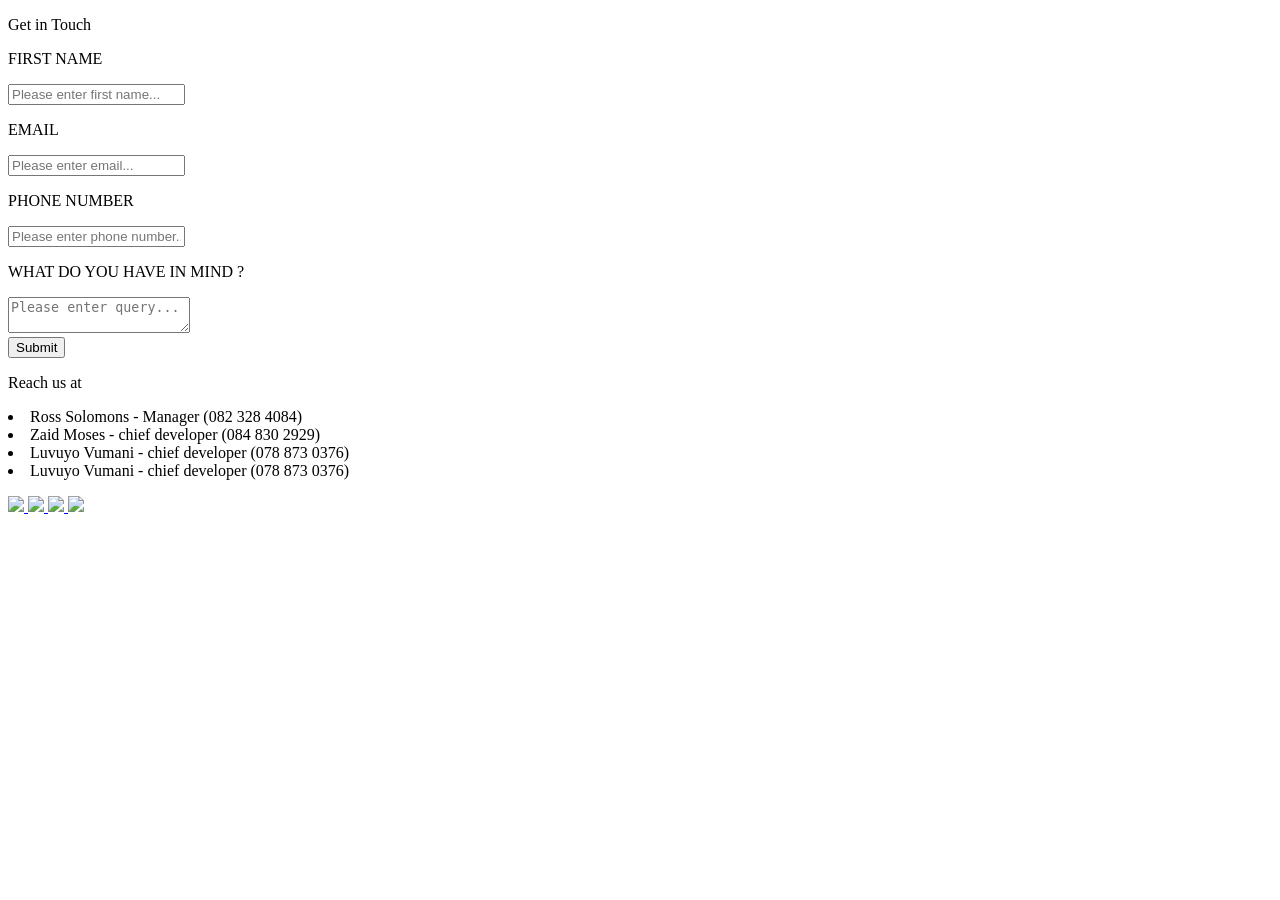
==== CTU_BUDDY/src/contact.html @ b91f7948 "contact.html" ====
<!DOCTYPE html>
<html lang="en">
<head>
    <meta charset="UTF-8">
    <meta name="viewport" content="width=device-width, initial-scale=1.0">
    <title>Contact Us</title>
    <link rel="stylesheet" href="contact.css">
    <script>
        function clearInputs() {
            document.getElementById("fullName").value = "";
            document.getElementById("email").value = "";
            document.getElementById("message").value = "";
        }
    </script>
</head>
<body>
    <div class="contact_us_6">
        <div class="responsive-container-block container">
          <form class="form-box">
            <div class="container-block form-wrapper">
              <div class="mob-text">
                <p class="text-blk contactus-head">
                  Get in Touch
                </p>
                <p class="text-blk contactus-subhead">
                  
                </p>
              </div>
              <div class="responsive-container-block" id="i2cbk">
                <div class="responsive-cell-block wk-tab-12 wk-mobile-12 wk-desk-12 wk-ipadp-12" id="i10mt-3">
                  <p class="text-blk input-title">
                    FIRST NAME
                  </p>
                  <input class="input" id="ijowk-3" name="FirstName" placeholder="Please enter first name...">
                </div>
                <div class="responsive-cell-block wk-tab-12 wk-mobile-12 wk-desk-12 wk-ipadp-12" id="ip1yp">
                  <p class="text-blk input-title">
                    EMAIL
                  </p>
                  <input class="input" id="ipmgh-3" name="Email" placeholder="Please enter email...">
                </div>
                <div class="responsive-cell-block wk-tab-12 wk-mobile-12 wk-desk-12 wk-ipadp-12" id="ih9wi">
                  <p class="text-blk input-title">
                    PHONE NUMBER
                  </p>
                  <input class="input" id="imgis-3" name="PhoneNumber" placeholder="Please enter phone number...">
                </div>
                <div class="responsive-cell-block wk-tab-12 wk-mobile-12 wk-desk-12 wk-ipadp-12" id="i634i-3">
                  <p class="text-blk input-title">
                    WHAT DO YOU HAVE IN MIND ?
                  </p>
                  <textarea class="textinput" id="i5vyy-3" placeholder="Please enter query..."></textarea>
                </div>
              </div>
              <button class="submit-btn" id="w-c-s-bgc_p-1-dm-id-2">
                Submit
              </button>
            </div>
          </form>
          <div class="responsive-cell-block wk-desk-7 wk-ipadp-12 wk-tab-12 wk-mobile-12" id="i772w">
            <div class="map-part">
              <p class="text-blk map-contactus-head" id="w-c-s-fc_p-1-dm-id">
                Reach us at
              </p>
              <p class="text-blk map-contactus-subhead">
                <ul> </ul>
                 <li>Ross Solomons - Manager (082 328 4084)</li> 
                  <li>Zaid Moses - chief developer (084 830 2929)</li>
                  <li>Luvuyo Vumani - chief developer (078 873 0376)</li>
                  <li>Luvuyo Vumani - chief developer (078 873 0376)</li> 
              </p>
              <div class="social-media-links mob">
                <a class="social-icon-link" href="#" id="ix94i-2-2">
                  <img class="link-img image-block" src="https://workik-widget-assets.s3.amazonaws.com/Footer1-83/v1/images/Icon-twitter.png">
                </a>
                <a class="social-icon-link" href="#" id="itixd">
                  <img class="link-img image-block" src="https://workik-widget-assets.s3.amazonaws.com/Footer1-83/v1/images/Icon-facebook.png">
                </a>
                <a class="social-icon-link" href="#" id="izxvt">
                  <img class="link-img image-block" src="https://workik-widget-assets.s3.amazonaws.com/Footer1-83/v1/images/Icon-google.png">
                </a>
                <a class="social-icon-link" href="#" id="izldf-2-2">
                  <img class="link-img image-block" src="https://workik-widget-assets.s3.amazonaws.com/Footer1-83/v1/images/Icon-instagram.png">
                </a>
              </div>
              <div class="map-box container-block">
              </div>
            </div>
          </div>
        </div>
      </div>
</body>
</html>
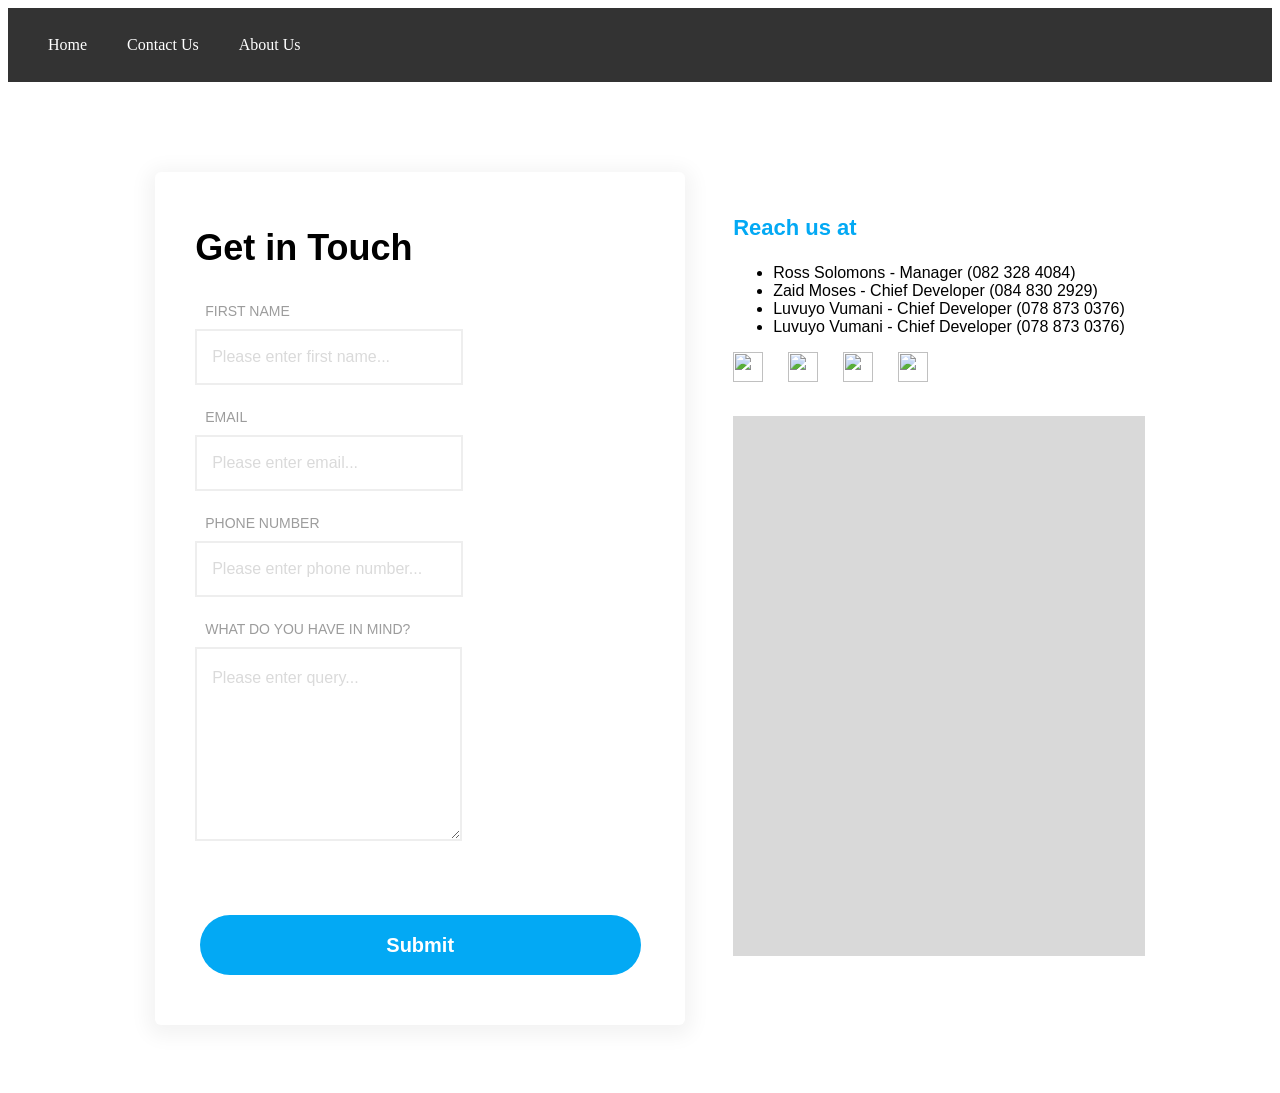
==== commit 3847ce6b: "Added nav to contact" ====
--- a/CTU_BUDDY/src/contact.html
+++ b/CTU_BUDDY/src/contact.html
@@ -7,13 +7,50 @@
     <link rel="stylesheet" href="contact.css">
     <script>
         function clearInputs() {
-            document.getElementById("fullName").value = "";
-            document.getElementById("email").value = "";
-            document.getElementById("message").value = "";
+            document.getElementById("ijowk-3").value = "";
+            document.getElementById("ipmgh-3").value = "";
+            document.getElementById("imgis-3").value = "";
+            document.getElementById("i5vyy-3").value = "";
         }
     </script>
+    <style>
+        /* Basic styles for the navigation bar */
+        .navbar {
+            overflow: hidden;
+            background-color: #333;
+            padding: 14px 20px;
+        }
+
+        .navbar a {
+            float: left;
+            display: block;
+            color: white;
+            text-align: center;
+            padding: 14px 20px;
+            text-decoration: none;
+        }
+
+        .navbar a:hover {
+            background-color: #ddd;
+            color: black;
+        }
+
+        /* Clearfix after navbar links */
+        .navbar::after {
+            content: "";
+            clear: both;
+            display: table;
+        }
+    </style>
 </head>
 <body>
+    <!-- Navigation Bar -->
+    <div class="navbar">
+        <a href="home.html">Home</a>
+        <a href="contact.html">Contact Us</a>
+        <a href="about.html">About Us</a> <!-- Example link to an about page -->
+    </div>
+
     <div class="contact_us_6">
         <div class="responsive-container-block container">
           <form class="form-box">
@@ -23,7 +60,7 @@
                   Get in Touch
                 </p>
                 <p class="text-blk contactus-subhead">
-                  
+                  <!-- Additional text or subheading can be added here -->
                 </p>
               </div>
               <div class="responsive-container-block" id="i2cbk">
@@ -47,12 +84,12 @@
                 </div>
                 <div class="responsive-cell-block wk-tab-12 wk-mobile-12 wk-desk-12 wk-ipadp-12" id="i634i-3">
                   <p class="text-blk input-title">
-                    WHAT DO YOU HAVE IN MIND ?
+                    WHAT DO YOU HAVE IN MIND?
                   </p>
                   <textarea class="textinput" id="i5vyy-3" placeholder="Please enter query..."></textarea>
                 </div>
               </div>
-              <button class="submit-btn" id="w-c-s-bgc_p-1-dm-id-2">
+              <button class="submit-btn" type="button" onclick="clearInputs()" id="w-c-s-bgc_p-1-dm-id-2">
                 Submit
               </button>
             </div>
@@ -63,11 +100,12 @@
                 Reach us at
               </p>
               <p class="text-blk map-contactus-subhead">
-                <ul> </ul>
-                 <li>Ross Solomons - Manager (082 328 4084)</li> 
-                  <li>Zaid Moses - chief developer (084 830 2929)</li>
-                  <li>Luvuyo Vumani - chief developer (078 873 0376)</li>
-                  <li>Luvuyo Vumani - chief developer (078 873 0376)</li> 
+                <ul>
+                  <li>Ross Solomons - Manager (082 328 4084)</li> 
+                  <li>Zaid Moses - Chief Developer (084 830 2929)</li>
+                  <li>Luvuyo Vumani - Chief Developer (078 873 0376)</li>
+                  <li>Luvuyo Vumani - Chief Developer (078 873 0376)</li> 
+                </ul>
               </p>
               <div class="social-media-links mob">
                 <a class="social-icon-link" href="#" id="ix94i-2-2">
@@ -84,6 +122,7 @@
                 </a>
               </div>
               <div class="map-box container-block">
+                <!-- Map content can go here -->
               </div>
             </div>
           </div>
@@ -91,4 +130,3 @@
       </div>
 </body>
 </html>
-
--- a/CTU_BUDDY/src/contact.css
+++ b/CTU_BUDDY/src/contact.css
@@ -0,0 +1,541 @@
+.contact_us_6 * {
+    font-family: Nunito, sans-serif;
+  }
+  
+  .contact_us_6 .text-blk {
+    margin-top: 0px;
+    margin-right: 0px;
+    margin-bottom: 0px;
+    margin-left: 0px;
+    line-height: 25px;
+  }
+  
+  .contact_us_6 .responsive-cell-block {
+    min-height: 75px;
+  }
+  
+  .contact_us_6 input:focus,
+  .contact_us_6 textarea:focus {
+    outline-color: initial;
+    outline-style: none;
+    outline-width: initial;
+  }
+  
+  .contact_us_6 .container-block {
+    min-height: 75px;
+    width: 100%;
+    padding-top: 10px;
+    padding-right: 10px;
+    padding-bottom: 10px;
+    padding-left: 10px;
+    display: block;
+  }
+  
+  .contact_us_6 .responsive-container-block {
+    min-height: 75px;
+    display: flex;
+    flex-wrap: wrap;
+    justify-content: flex-start;
+    margin-top: 0px;
+    margin-right: auto;
+    margin-bottom: 50px;
+    margin-left: auto;
+    padding-top: 0px;
+    padding-right: 0px;
+    padding-bottom: 0px;
+    padding-left: 0px;
+  }
+  
+  .contact_us_6 .responsive-container-block.big-container {
+    padding-top: 10px;
+    padding-right: 30px;
+    width: 35%;
+    padding-bottom: 10px;
+    padding-left: 30px;
+    background-color: #03a9f4;
+    position: absolute;
+    height: 950px;
+    right: 0px;
+  }
+  
+  .contact_us_6 .responsive-container-block.container {
+    position: relative;
+    min-height: 75px;
+    flex-direction: row;
+    z-index: 2;
+    flex-wrap: nowrap;
+    align-items: center;
+    justify-content: center;
+    padding-top: 0px;
+    padding-right: 30px;
+    padding-bottom: 0px;
+    padding-left: 30px;
+    max-width: 1320px;
+    margin-top: 0px;
+    margin-right: auto;
+    margin-bottom: 0px;
+    margin-left: auto;
+  }
+  
+  .contact_us_6 .container-block.form-wrapper {
+    background-color: white;
+    max-width: 450px;
+    text-align: center;
+    padding-top: 50px;
+    padding-right: 40px;
+    padding-bottom: 50px;
+    padding-left: 40px;
+    box-shadow: rgba(0, 0, 0, 0.05) 0px 4px 20px 7px;
+    border-top-left-radius: 6px;
+    border-top-right-radius: 6px;
+    border-bottom-right-radius: 6px;
+    border-bottom-left-radius: 6px;
+    margin-top: 90px;
+    margin-right: 0px;
+    margin-bottom: 60px;
+    margin-left: 0px;
+  }
+  
+  .contact_us_6 .text-blk.contactus-head {
+    font-size: 36px;
+    line-height: 52px;
+    font-weight: 900;
+  }
+  
+  .contact_us_6 .text-blk.contactus-subhead {
+    color: #9c9c9c;
+    width: 300px;
+    margin-top: 0px;
+    margin-right: auto;
+    margin-bottom: 50px;
+    margin-left: auto;
+    display: none;
+  }
+  
+  .contact_us_6 .responsive-cell-block.wk-desk-6.wk-ipadp-6.wk-tab-12.wk-mobile-12 {
+    margin-top: 0px;
+    margin-right: 0px;
+    margin-bottom: 26px;
+    margin-left: 0px;
+    min-height: 50px;
+  }
+  
+  .contact_us_6 .input {
+    width: 100%;
+    height: 50px;
+    padding-top: 1px;
+    padding-right: 15px;
+    padding-bottom: 1px;
+    padding-left: 15px;
+    border-top-width: 2px;
+    border-right-width: 2px;
+    border-bottom-width: 2px;
+    border-left-width: 2px;
+    border-top-style: solid;
+    border-right-style: solid;
+    border-bottom-style: solid;
+    border-left-style: solid;
+    border-top-color: #eeeeee;
+    border-right-color: #eeeeee;
+    border-bottom-color: #eeeeee;
+    border-left-color: #eeeeee;
+    border-image-source: initial;
+    border-image-slice: initial;
+    border-image-width: initial;
+    border-image-outset: initial;
+    border-image-repeat: initial;
+    font-size: 16px;
+    color: black;
+  }
+  
+  .contact_us_6 .textinput {
+    width: 98%;
+    min-height: 150px;
+    padding-top: 20px;
+    padding-right: 15px;
+    padding-bottom: 20px;
+    padding-left: 15px;
+    border-top-width: 2px;
+    border-right-width: 2px;
+    border-bottom-width: 2px;
+    border-left-width: 2px;
+    border-top-style: solid;
+    border-right-style: solid;
+    border-bottom-style: solid;
+    border-left-style: solid;
+    border-top-color: #eeeeee;
+    border-right-color: #eeeeee;
+    border-bottom-color: #eeeeee;
+    border-left-color: #eeeeee;
+    border-image-source: initial;
+    border-image-slice: initial;
+    border-image-width: initial;
+    border-image-outset: initial;
+    border-image-repeat: initial;
+    font-size: 16px;
+  }
+  
+  .contact_us_6 .submit-btn {
+    width: 98%;
+    background-color: #03a9f4;
+    height: 60px;
+    font-size: 20px;
+    font-weight: 700;
+    color: white;
+    border-top-width: 0px;
+    border-right-width: 0px;
+    border-bottom-width: 0px;
+    border-left-width: 0px;
+    border-top-style: outset;
+    border-right-style: outset;
+    border-bottom-style: outset;
+    border-left-style: outset;
+    border-top-color: #767676;
+    border-right-color: #767676;
+    border-bottom-color: #767676;
+    border-left-color: #767676;
+    border-image-source: initial;
+    border-image-slice: initial;
+    border-image-width: initial;
+    border-image-outset: initial;
+    border-image-repeat: initial;
+    border-top-left-radius: 40px;
+    border-top-right-radius: 40px;
+    border-bottom-right-radius: 40px;
+    border-bottom-left-radius: 40px;
+  }
+  
+  .contact_us_6 .form-box {
+    z-index: 2;
+    margin-top: 0px;
+    margin-right: 48px;
+    margin-bottom: 0px;
+    margin-left: 0px;
+  }
+  
+  .contact_us_6 .text-blk.input-title {
+    text-align: left;
+    padding-top: 0px;
+    padding-right: 0px;
+    padding-bottom: 0px;
+    padding-left: 10px;
+    font-size: 14px;
+    margin-top: 0px;
+    margin-right: 0px;
+    margin-bottom: 5px;
+    margin-left: 0px;
+    color: #9c9c9c;
+  }
+  
+  .contact_us_6 ::placeholder {
+    color: #dadada;
+  }
+  
+  .contact_us_6 .mob-text {
+    display: block;
+    text-align: left;
+    margin-top: 0px;
+    margin-right: 0px;
+    margin-bottom: 25px;
+    margin-left: 0px;
+  }
+  
+  .contact_us_6 .responsive-cell-block.wk-tab-12.wk-mobile-12.wk-desk-12.wk-ipadp-12 {
+    margin-top: 0px;
+    margin-right: 0px;
+    margin-bottom: 20px;
+    margin-left: 0px;
+  }
+  
+  .contact_us_6 .text-blk.contactus-subhead.color {
+    color: white;
+  }
+  
+  .contact_us_6 .map-box {
+    max-width: 800px;
+    max-height: 520px;
+    width: 100%;
+    height: 520px;
+    background-color: #d9d9d9;
+    background-image: url("https://workik-widget-assets.s3.amazonaws.com/widget-assets/images/sc23.png");
+    background-size: cover;
+    background-position-x: 50%;
+    background-position-y: 50%;
+  }
+  
+  .contact_us_6 .map-part {
+    width: 100%;
+    height: 100%;
+  }
+  
+  .contact_us_6 .text-blk.map-contactus-head {
+    font-weight: 900;
+    font-size: 22px;
+    line-height: 32px;
+    margin-top: 0px;
+    margin-right: 0px;
+    margin-bottom: 10px;
+    margin-left: 0px;
+    color: #03a9f4;
+  }
+  
+  .contact_us_6 .text-blk.map-contactus-subhead {
+    max-width: 300px;
+    margin-top: 0px;
+    margin-right: 0px;
+    margin-bottom: 20px;
+    margin-left: 0px;
+  }
+  
+  .contact_us_6 .social-media-links.mob {
+    margin-top: 0px;
+    margin-right: 0px;
+    margin-bottom: 30px;
+    margin-left: 0px;
+    width: 230px;
+    display: flex;
+    justify-content: flex-start;
+  }
+  
+  .contact_us_6 .link-img {
+    width: 30px;
+    height: 30px;
+    margin-top: 0px;
+    margin-right: 25px;
+    margin-bottom: 0px;
+    margin-left: 0px;
+  }
+  
+  .contact_us_6 .link-img.image-block {
+    margin-top: 0px;
+    margin-right: 0px;
+    margin-bottom: 0px;
+    margin-left: 0px;
+  }
+  
+  .contact_us_6 .social-icon-link {
+    margin: 0 25px 0 0;
+    padding: 0 0 0 0;
+  }
+  
+  @media (max-width: 1024px) {
+    .contact_us_6 .responsive-container-block.container {
+      justify-content: center;
+    }
+  
+    .contact_us_6 .map-box {
+      position: absolute;
+      top: 0px;
+      max-height: 320px;
+    }
+  
+    .contact_us_6 .map-box {
+      max-width: 100%;
+      width: 100%;
+    }
+  
+    .contact_us_6 .responsive-container-block.container {
+      padding-top: 0px;
+      padding-right: 0px;
+      padding-bottom: 0px;
+      padding-left: 0px;
+    }
+  
+    .contact_us_6 .map-part {
+      width: 100%;
+      display: flex;
+      flex-direction: column;
+      align-items: center;
+    }
+  
+    .contact_us_6 .container-block.form-wrapper {
+      margin-top: 0px;
+      margin-right: 0px;
+      margin-bottom: 0px;
+      margin-left: 0px;
+    }
+  
+    .contact_us_6 .mob-text {
+      display: block;
+    }
+  
+    .contact_us_6 .form-box {
+      margin-top: 200px;
+      margin-right: 60px;
+      margin-bottom: 40px;
+      margin-left: 0px;
+    }
+  
+    .contact_us_6 .link-img {
+      margin-top: 0px;
+      margin-right: 0px;
+      margin-bottom: 0px;
+      margin-left: 0px;
+      display: flex;
+      justify-content: space-evenly;
+    }
+  
+    .contact_us_6 .social-media-links.mob {
+      justify-content: space-evenly;
+    }
+  
+    .contact_us_6 .responsive-cell-block.wk-desk-7.wk-ipadp-12.wk-tab-12.wk-mobile-12 {
+      text-align: center;
+      display: flex;
+      justify-content: flex-end;
+      align-items: center;
+      flex-direction: row;
+    }
+  
+    .contact_us_6 .text-blk.contactus-subhead {
+      display: block;
+    }
+  
+    .contact_us_6 .mob-text {
+      text-align: center;
+      margin-top: 0px;
+      margin-right: 0px;
+      margin-bottom: 0px;
+      margin-left: 0px;
+    }
+  
+    .contact_us_6 .responsive-container-block.container {
+      flex-wrap: wrap;
+    }
+  
+    .contact_us_6 .form-box {
+      margin-top: 200px;
+      margin-right: 0px;
+      margin-bottom: 40px;
+      margin-left: 0px;
+    }
+  }
+  
+  @media (max-width: 768px) {
+    .contact_us_6 .submit-btn {
+      width: 100%;
+    }
+  
+    .contact_us_6 .input {
+      width: 100%;
+    }
+  
+    .contact_us_6 .textinput {
+      width: 100%;
+    }
+  
+    .contact_us_6 .container-block.form-wrapper {
+      margin-top: 80px;
+      margin-right: 0px;
+      margin-bottom: 0px;
+      margin-left: 0px;
+    }
+  
+    .contact_us_6 .text-blk.input-title {
+      padding-top: 0px;
+      padding-right: 0px;
+      padding-bottom: 0px;
+      padding-left: 0px;
+    }
+  
+    .contact_us_6 .form-box {
+      padding-top: 0px;
+      padding-right: 20px;
+      padding-bottom: 0px;
+      padding-left: 20px;
+    }
+  
+    .contact_us_6 .container-block.form-wrapper {
+      padding-top: 50px;
+      padding-right: 15px;
+      padding-bottom: 50px;
+      padding-left: 15px;
+    }
+  
+    .contact_us_6 .mob-text {
+      display: block;
+    }
+  
+    .contact_us_6 .responsive-container-block.container {
+      padding-top: 0px;
+      padding-right: 0px;
+      padding-bottom: 0px;
+      padding-left: 0px;
+    }
+  
+    .contact_us_6 .form-box {
+      margin-top: 200px;
+      margin-right: 0px;
+      margin-bottom: 0px;
+      margin-left: 0px;
+    }
+  
+    .contact_us_6 .container-block.form-wrapper {
+      margin-top: 0px;
+      margin-right: 0px;
+      margin-bottom: 0px;
+      margin-left: 0px;
+    }
+  
+    .contact_us_6 .form-box {
+      margin-top: 220px;
+      margin-right: 0px;
+      margin-bottom: 0px;
+      margin-left: 0px;
+    }
+  
+    .contact_us_6 .form-box {
+      margin-top: 220px;
+      margin-right: 0px;
+      margin-bottom: 50px;
+      margin-left: 0px;
+    }
+  
+    .contact_us_6 .text-blk.contactus-head {
+      font-size: 32px;
+      line-height: 40px;
+    }
+  }
+  
+  @media (max-width: 500px) {
+    .contact_us_6 .container-block.form-wrapper {
+      padding-top: 50px;
+      padding-right: 15px;
+      padding-bottom: 50px;
+      padding-left: 15px;
+    }
+  
+    .contact_us_6 .container-block.form-wrapper {
+      margin-top: 60px;
+      margin-right: 0px;
+      margin-bottom: 0px;
+      margin-left: 0px;
+    }
+  
+    .contact_us_6 .responsive-cell-block.wk-ipadp-6.wk-tab-12.wk-mobile-12.wk-desk-6 {
+      margin-top: 0px;
+      margin-right: 0px;
+      margin-bottom: 15px;
+      margin-left: 0px;
+    }
+  
+    .contact_us_6 .responsive-container-block {
+      margin-top: 0px;
+      margin-right: 0px;
+      margin-bottom: 35px;
+      margin-left: 0px;
+    }
+  
+    .contact_us_6 .text-blk.input-title {
+      font-size: 12px;
+    }
+  
+    .contact_us_6 .text-blk.contactus-head {
+      font-size: 26px;
+      line-height: 35px;
+    }
+  
+    .contact_us_6 .input {
+      height: 45px;
+    }
+  }
